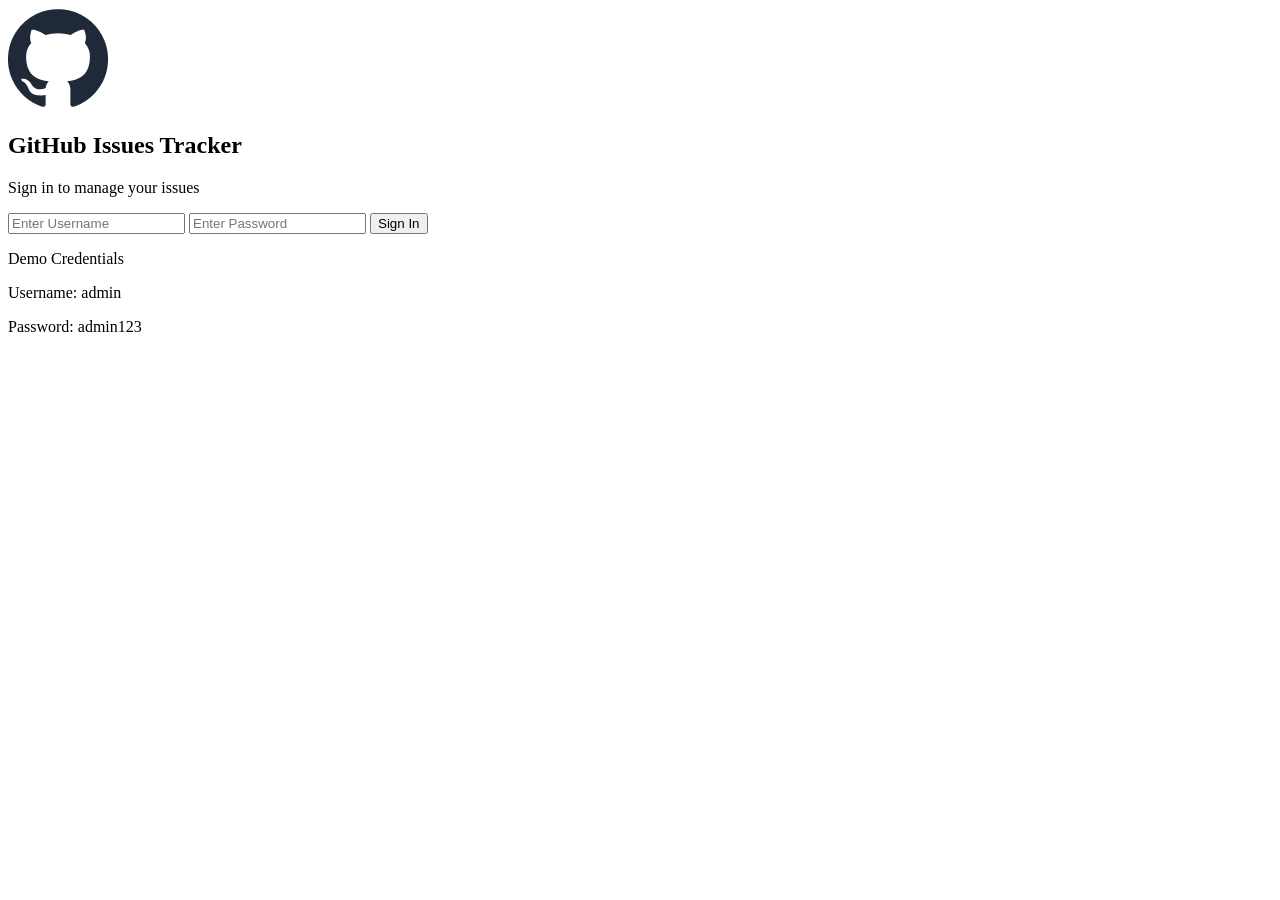
==== login.html @ f2579301 "add login page layout" ====
<!DOCTYPE html>
<html lang="en">
<head>
<meta charset="UTF-8">
<title>Login - GitHub Issues Tracker</title>
<link rel="stylesheet" href="style.css">
</head>

<body class="login-page">

<div class="login-card">

    <img src="assets/github-logo.png" class="logo">

    <h2>GitHub Issues Tracker</h2>
    <p class="subtitle">Sign in to manage your issues</p>

    <input id="username" type="text" placeholder="Enter Username">
    <input id="password" type="password" placeholder="Enter Password">

    <button onclick="loginUser()">Sign In</button>

    <div class="demo">
        <p>Demo Credentials</p>
        <p>Username: admin</p>
        <p>Password: admin123</p>
    </div>

</div>

<script src="script.js"></script>
</body>
</html>
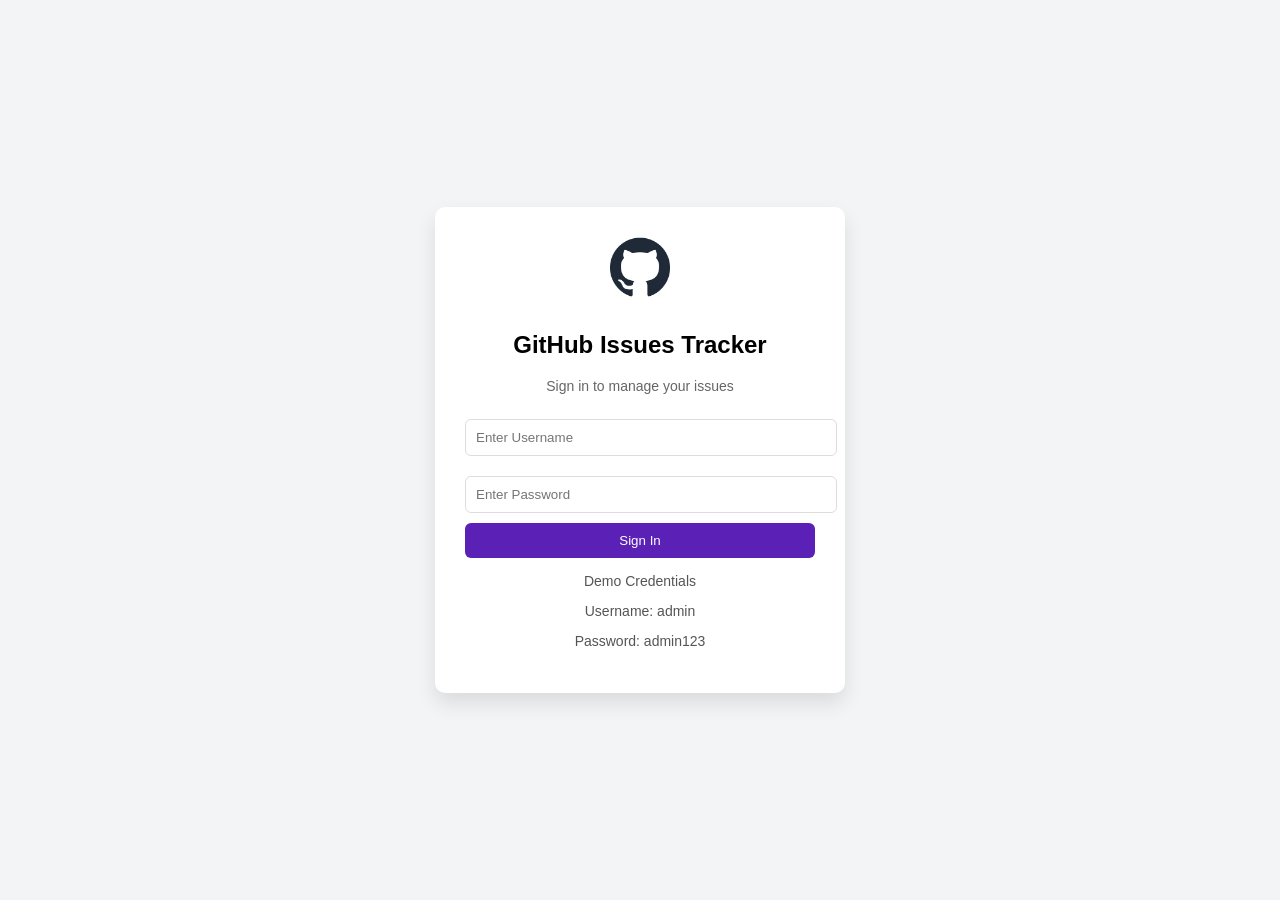
==== commit a4fea08b: "fix small UI issues and finalize project" ====
--- a/login.html
+++ b/login.html
@@ -10,8 +10,7 @@
 
 <div class="login-card">
 
-    <img src="assets/github-logo.png" class="logo">
-
+    <img src="assets/github-logo.png" class="logo" alt="github logo">
     <h2>GitHub Issues Tracker</h2>
     <p class="subtitle">Sign in to manage your issues</p>
 
--- a/style.css
+++ b/style.css
@@ -0,0 +1,180 @@
+/* basic page style */
+body{
+    font-family: Arial, sans-serif;
+    background:#f3f4f6;
+    margin:0;
+}
+
+/* center login page */
+.login-page{
+    display:flex;
+    justify-content:center;
+    align-items:center;
+    height:100vh;
+}
+
+/* login card */
+.login-card{
+    background:white;
+    width:350px;
+    padding:30px;
+    border-radius:10px;
+    text-align:center;
+    box-shadow:0 10px 20px rgba(0,0,0,0.1);
+}
+
+/* logo */
+.logo{
+    width:60px;
+    margin-bottom:10px;
+}
+
+/* inputs */
+.login-card input{
+    width:100%;
+    padding:10px;
+    margin:10px 0;
+    border:1px solid #ddd;
+    border-radius:6px;
+}
+
+/* button */
+.login-card button{
+    width:100%;
+    padding:10px;
+    background:#5b21b6;
+    color:white;
+    border:none;
+    border-radius:6px;
+    cursor:pointer;
+}
+
+/* demo credentials */
+.demo{
+    margin-top:15px;
+    font-size:14px;
+    color:#555;
+}
+/* navbar */
+
+.navbar{
+display:flex;
+justify-content:space-between;
+align-items:center;
+padding:15px 30px;
+background:white;
+}
+
+.logo-box{
+display:flex;
+align-items:center;
+gap:10px;
+}
+
+.logo-box img{
+width:30px;
+}
+
+/* search */
+
+.search-box input{
+padding:8px;
+}
+
+.search-box button{
+padding:8px 12px;
+background:#5b21b6;
+color:white;
+border:none;
+}
+
+/* tabs */
+
+.tabs{
+margin:20px;
+}
+
+.tab{
+padding:8px 16px;
+border:none;
+background:#e2e8f0;
+margin-right:10px;
+cursor:pointer;
+}
+
+.tab.active{
+background:#5b21b6;
+color:white;
+}
+
+/* header */
+
+.issue-header{
+display:flex;
+justify-content:space-between;
+align-items:center;
+margin:20px;
+}
+
+.issue-header img{
+width:20px;
+margin-right:5px;
+}
+
+/* grid */
+
+.grid{
+display:grid;
+grid-template-columns:repeat(auto-fit,minmax(250px,1fr));
+gap:20px;
+padding:20px;
+}
+/* issue card */
+
+.card{
+background:white;
+padding:15px;
+border-radius:8px;
+cursor:pointer;
+border-top:5px solid transparent;
+}
+
+.card.open{
+border-top:5px solid green;
+}
+
+.card.closed{
+border-top:5px solid purple;
+}
+/* modal */
+
+.modal{
+position:fixed;
+top:0;
+left:0;
+width:100%;
+height:100%;
+background:rgba(0,0,0,0.4);
+display:none;
+justify-content:center;
+align-items:center;
+}
+
+.modal-content{
+background:white;
+padding:25px;
+width:400px;
+border-radius:8px;
+}
+/* loading spinner */
+
+.loading{
+text-align:center;
+padding:20px;
+display:none;
+}
+.subtitle{
+color:#666;
+font-size:14px;
+margin-bottom:15px;
+}
